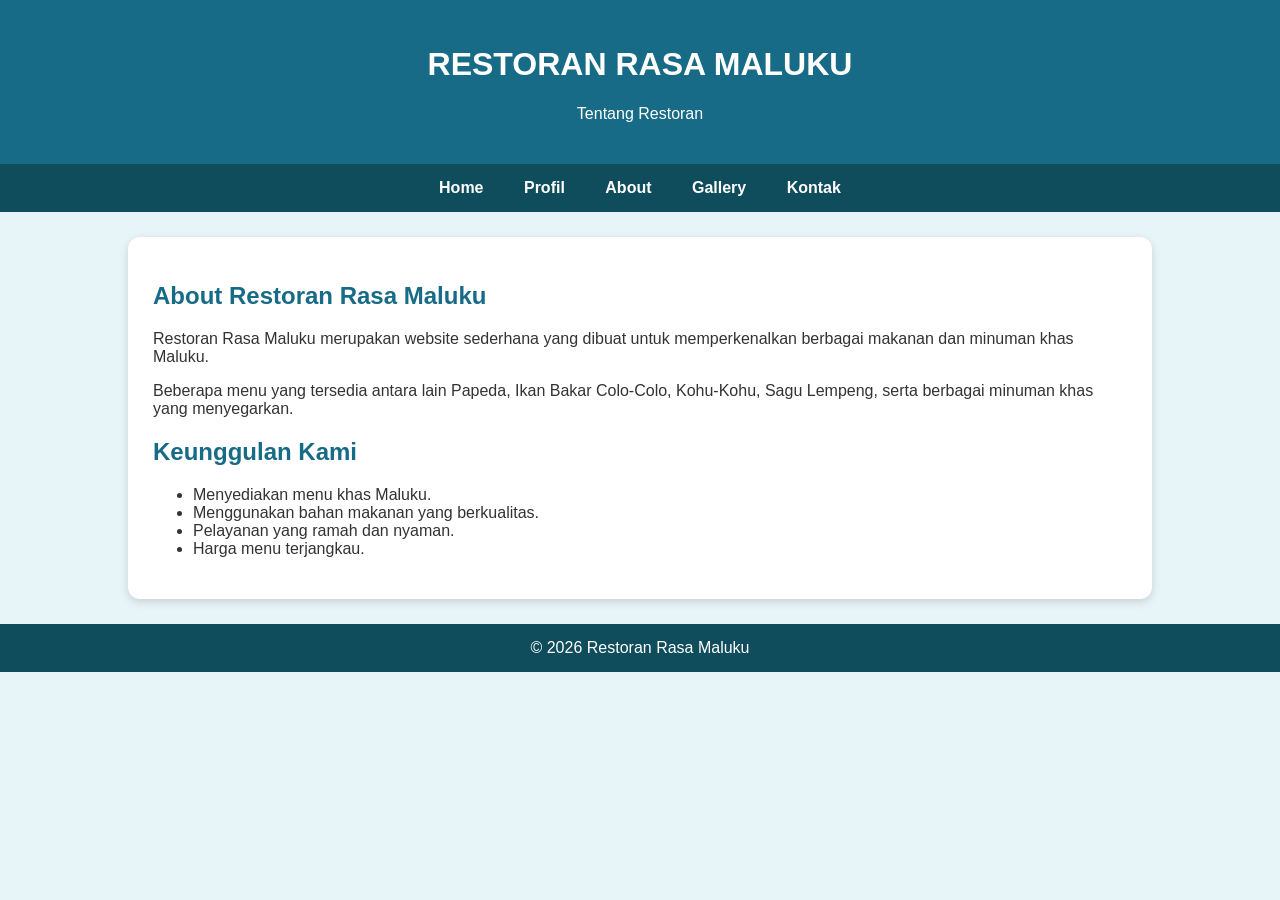
==== about.html @ d81ba0cc "Add files via upload" ====
<!DOCTYPE html>
<html lang="id">
<head>
    <meta charset="UTF-8">
    <title>About - Restoran Rasa Maluku</title>

    <style>
        body {
            margin: 0;
            font-family: Arial, sans-serif;
            background-color: #e8f5f8;
            color: #333;
        }

        header {
            background-color: #176b87;
            color: white;
            text-align: center;
            padding: 25px;
        }

        nav {
            background-color: #0f4c5c;
            text-align: center;
            padding: 15px;
        }

        nav a {
            color: white;
            text-decoration: none;
            margin: 0 18px;
            font-weight: bold;
        }

        .container {
            width: 80%;
            margin: 25px auto;
        }

        .box {
            background-color: white;
            padding: 25px;
            border-radius: 12px;
            box-shadow: 0 3px 8px rgba(0,0,0,0.15);
        }

        h2 {
            color: #176b87;
        }

        footer {
            background-color: #0f4c5c;
            color: white;
            text-align: center;
            padding: 15px;
            margin-top: 25px;
        }
    </style>
</head>

<body>

<header>
    <h1>RESTORAN RASA MALUKU</h1>
    <p>Tentang Restoran</p>
</header>

<nav>
    <a href="index.html">Home</a>
    <a href="profil.html">Profil</a>
    <a href="about.html">About</a>
    <a href="gallery.html">Gallery</a>
    <a href="kontak.html">Kontak</a>
</nav>

<div class="container">

    <div class="box">

        <h2>About Restoran Rasa Maluku</h2>

        <p>
            Restoran Rasa Maluku merupakan website sederhana
            yang dibuat untuk memperkenalkan berbagai makanan
            dan minuman khas Maluku.
        </p>

        <p>
            Beberapa menu yang tersedia antara lain Papeda,
            Ikan Bakar Colo-Colo, Kohu-Kohu, Sagu Lempeng,
            serta berbagai minuman khas yang menyegarkan.
        </p>

        <h2>Keunggulan Kami</h2>

        <ul>
            <li>Menyediakan menu khas Maluku.</li>
            <li>Menggunakan bahan makanan yang berkualitas.</li>
            <li>Pelayanan yang ramah dan nyaman.</li>
            <li>Harga menu terjangkau.</li>
        </ul>

    </div>

</div>

<footer>
    &copy; 2026 Restoran Rasa Maluku
</footer>

</body>
</html>
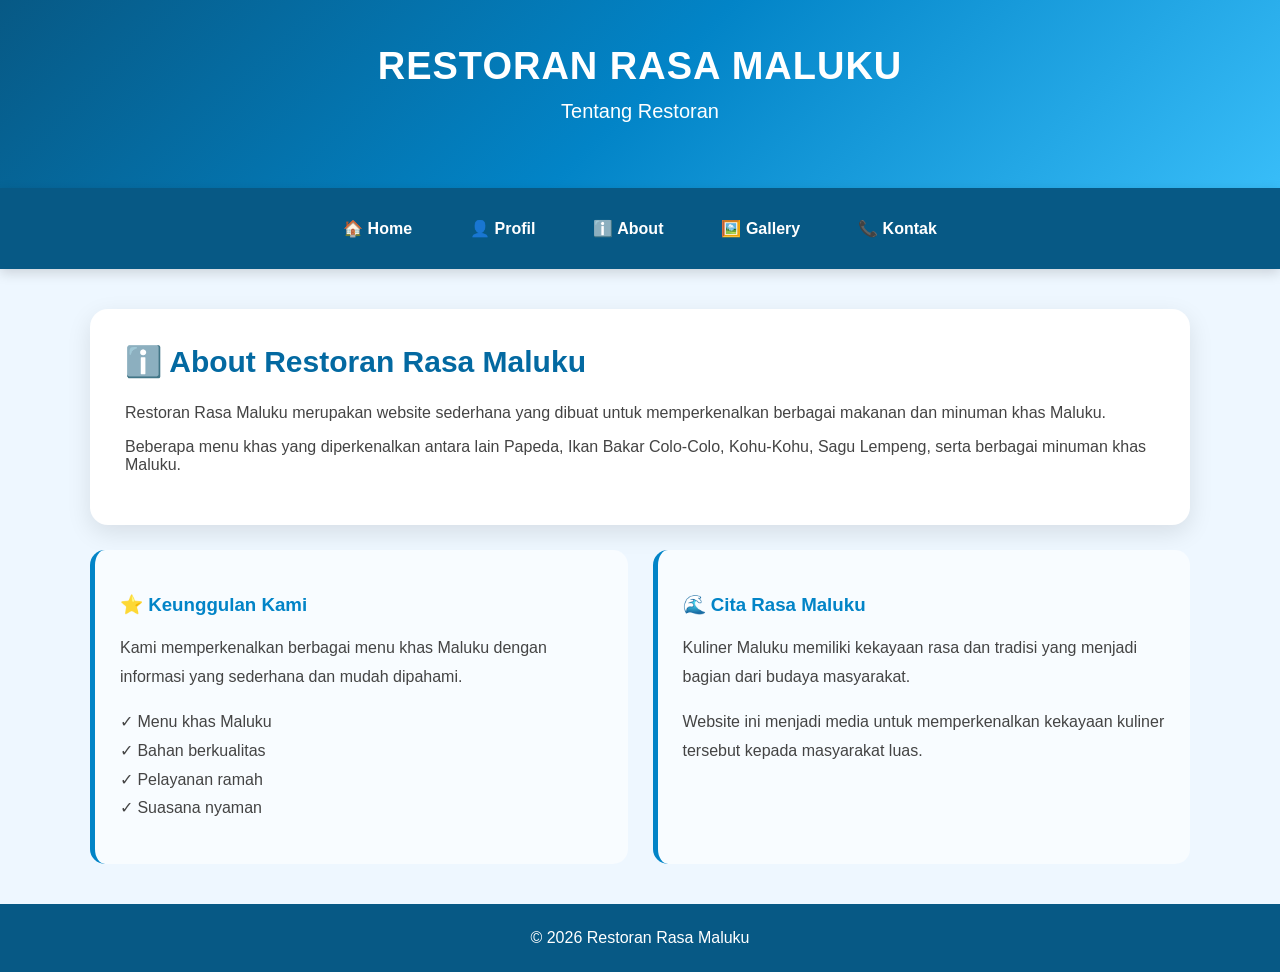
==== commit 30fae671: "Add files via upload" ====
--- a/about.html
+++ b/about.html
@@ -1,61 +1,13 @@
 <!DOCTYPE html>
 <html lang="id">
+
 <head>
     <meta charset="UTF-8">
+    <meta name="viewport" content="width=device-width, initial-scale=1.0">
+
     <title>About - Restoran Rasa Maluku</title>
 
-    <style>
-        body {
-            margin: 0;
-            font-family: Arial, sans-serif;
-            background-color: #e8f5f8;
-            color: #333;
-        }
-
-        header {
-            background-color: #176b87;
-            color: white;
-            text-align: center;
-            padding: 25px;
-        }
-
-        nav {
-            background-color: #0f4c5c;
-            text-align: center;
-            padding: 15px;
-        }
-
-        nav a {
-            color: white;
-            text-decoration: none;
-            margin: 0 18px;
-            font-weight: bold;
-        }
-
-        .container {
-            width: 80%;
-            margin: 25px auto;
-        }
-
-        .box {
-            background-color: white;
-            padding: 25px;
-            border-radius: 12px;
-            box-shadow: 0 3px 8px rgba(0,0,0,0.15);
-        }
-
-        h2 {
-            color: #176b87;
-        }
-
-        footer {
-            background-color: #0f4c5c;
-            color: white;
-            text-align: center;
-            padding: 15px;
-            margin-top: 25px;
-        }
-    </style>
+    <link rel="stylesheet" href="style.css">
 </head>
 
 <body>
@@ -66,18 +18,18 @@
 </header>
 
 <nav>
-    <a href="index.html">Home</a>
-    <a href="profil.html">Profil</a>
-    <a href="about.html">About</a>
-    <a href="gallery.html">Gallery</a>
-    <a href="kontak.html">Kontak</a>
+    <a href="index.html">🏠 Home</a>
+    <a href="profil.html">👤 Profil</a>
+    <a href="about.html">ℹ️ About</a>
+    <a href="gallery.html">🖼️ Gallery</a>
+    <a href="kontak.html">📞 Kontak</a>
 </nav>
 
 <div class="container">
 
     <div class="box">
 
-        <h2>About Restoran Rasa Maluku</h2>
+        <h2>ℹ️ About Restoran Rasa Maluku</h2>
 
         <p>
             Restoran Rasa Maluku merupakan website sederhana
@@ -86,19 +38,51 @@
         </p>
 
         <p>
-            Beberapa menu yang tersedia antara lain Papeda,
-            Ikan Bakar Colo-Colo, Kohu-Kohu, Sagu Lempeng,
-            serta berbagai minuman khas yang menyegarkan.
+            Beberapa menu khas yang diperkenalkan antara lain
+            Papeda, Ikan Bakar Colo-Colo, Kohu-Kohu,
+            Sagu Lempeng, serta berbagai minuman khas Maluku.
         </p>
 
-        <h2>Keunggulan Kami</h2>
+    </div>
 
-        <ul>
-            <li>Menyediakan menu khas Maluku.</li>
-            <li>Menggunakan bahan makanan yang berkualitas.</li>
-            <li>Pelayanan yang ramah dan nyaman.</li>
-            <li>Harga menu terjangkau.</li>
-        </ul>
+    <div class="about-grid">
+
+        <div class="about-card">
+
+            <h3>⭐ Keunggulan Kami</h3>
+
+            <p>
+                Kami memperkenalkan berbagai menu khas Maluku
+                dengan informasi yang sederhana dan mudah dipahami.
+            </p>
+
+            <p>
+                ✓ Menu khas Maluku
+                <br>
+                ✓ Bahan berkualitas
+                <br>
+                ✓ Pelayanan ramah
+                <br>
+                ✓ Suasana nyaman
+            </p>
+
+        </div>
+
+        <div class="about-card">
+
+            <h3>🌊 Cita Rasa Maluku</h3>
+
+            <p>
+                Kuliner Maluku memiliki kekayaan rasa dan
+                tradisi yang menjadi bagian dari budaya masyarakat.
+            </p>
+
+            <p>
+                Website ini menjadi media untuk memperkenalkan
+                kekayaan kuliner tersebut kepada masyarakat luas.
+            </p>
+
+        </div>
 
     </div>
 
--- a/style.css
+++ b/style.css
@@ -0,0 +1,251 @@
+* {
+    box-sizing: border-box;
+}
+
+body {
+    margin: 0;
+    font-family: Arial, sans-serif;
+    background: #eef7ff;
+    color: #444;
+}
+
+/* HEADER */
+header {
+    background: linear-gradient(135deg, #075985, #0284c7, #38bdf8);
+    color: white;
+    text-align: center;
+    padding: 45px 20px;
+}
+
+header h1 {
+    margin: 0;
+    font-size: 38px;
+    letter-spacing: 1px;
+}
+
+header p {
+    margin-top: 12px;
+    font-size: 20px;
+}
+
+/* NAVIGASI */
+nav {
+    background: #075985;
+    display: flex;
+    justify-content: center;
+    align-items: center;
+    flex-wrap: wrap;
+    padding: 12px;
+    box-shadow: 0 4px 12px rgba(0,0,0,0.15);
+}
+
+nav a {
+    color: white;
+    text-decoration: none;
+    font-weight: bold;
+    padding: 15px 25px;
+    margin: 4px;
+    border-radius: 10px;
+    transition: 0.3s;
+}
+
+nav a:hover {
+    background: #0284c7;
+    transform: translateY(-2px);
+}
+
+/* KONTEN */
+.container {
+    width: 90%;
+    max-width: 1100px;
+    margin: 40px auto;
+}
+
+/* CARD */
+.box {
+    background: white;
+    padding: 35px;
+    border-radius: 18px;
+    box-shadow: 0 8px 25px rgba(0,0,0,0.10);
+    margin-bottom: 25px;
+}
+
+h2 {
+    color: #0369a1;
+    font-size: 30px;
+    margin-top: 0;
+}
+
+h3 {
+    color: #0284c7;
+}
+
+/* TOMBOL */
+.btn {
+    display: inline-block;
+    background: #0284c7;
+    color: white;
+    text-decoration: none;
+    padding: 12px 22px;
+    border-radius: 10px;
+    font-weight: bold;
+    margin-top: 10px;
+}
+
+.btn:hover {
+    background: #0369a1;
+}
+
+/* FOTO */
+.foto-profil {
+    width: 100%;
+    height: 400px;
+    overflow: hidden;
+    border-radius: 15px;
+    margin-bottom: 25px;
+}
+
+.foto-profil img {
+    width: 100%;
+    height: 100%;
+    object-fit: cover;
+    display: block;
+}
+
+/* HOME */
+.hero {
+    text-align: center;
+    padding: 60px 30px;
+    background: linear-gradient(
+        rgba(3, 105, 161, 0.75),
+        rgba(14, 165, 233, 0.75)
+    ),
+    url("latar-laut.jpg");
+
+    background-size: cover;
+    background-position: center;
+    color: white;
+    border-radius: 20px;
+}
+
+.hero h2 {
+    color: white;
+    font-size: 40px;
+}
+
+.hero p {
+    font-size: 20px;
+    line-height: 1.7;
+}
+
+/* GRID */
+.grid {
+    display: grid;
+    grid-template-columns: repeat(3, 1fr);
+    gap: 20px;
+}
+
+.card {
+    background: white;
+    padding: 25px;
+    border-radius: 15px;
+    text-align: center;
+    box-shadow: 0 6px 20px rgba(0,0,0,0.08);
+}
+
+.card h3 {
+    margin-top: 10px;
+}
+
+/* ABOUT */
+.about-grid {
+    display: grid;
+    grid-template-columns: 1fr 1fr;
+    gap: 25px;
+}
+
+.about-card {
+    background: #f8fcff;
+    padding: 25px;
+    border-radius: 15px;
+    border-left: 5px solid #0284c7;
+}
+
+.about-card p {
+    line-height: 1.8;
+}
+
+/* GALLERY */
+.gallery-image {
+    width: 100%;
+    max-width: 700px;
+    border-radius: 15px;
+    display: block;
+    margin: 20px auto;
+}
+
+video {
+    width: 100%;
+    max-width: 700px;
+    border-radius: 15px;
+    display: block;
+    margin: 20px auto;
+}
+
+/* KONTAK */
+.contact-grid {
+    display: grid;
+    grid-template-columns: 1fr 1fr;
+    gap: 25px;
+}
+
+.contact-item {
+    background: #f8fcff;
+    padding: 20px;
+    border-radius: 12px;
+    margin-bottom: 15px;
+}
+
+.contact-item strong {
+    color: #0369a1;
+}
+
+.contact-item a {
+    color: #0284c7;
+}
+
+/* FOOTER */
+footer {
+    background: #075985;
+    color: white;
+    text-align: center;
+    padding: 25px;
+    margin-top: 40px;
+}
+
+/* HP */
+@media (max-width: 768px) {
+
+    header h1 {
+        font-size: 28px;
+    }
+
+    nav a {
+        padding: 10px 14px;
+        font-size: 14px;
+    }
+
+    .grid,
+    .about-grid,
+    .contact-grid {
+        grid-template-columns: 1fr;
+    }
+
+    .hero h2 {
+        font-size: 30px;
+    }
+
+    .foto-profil {
+        height: 300px;
+    }
+}
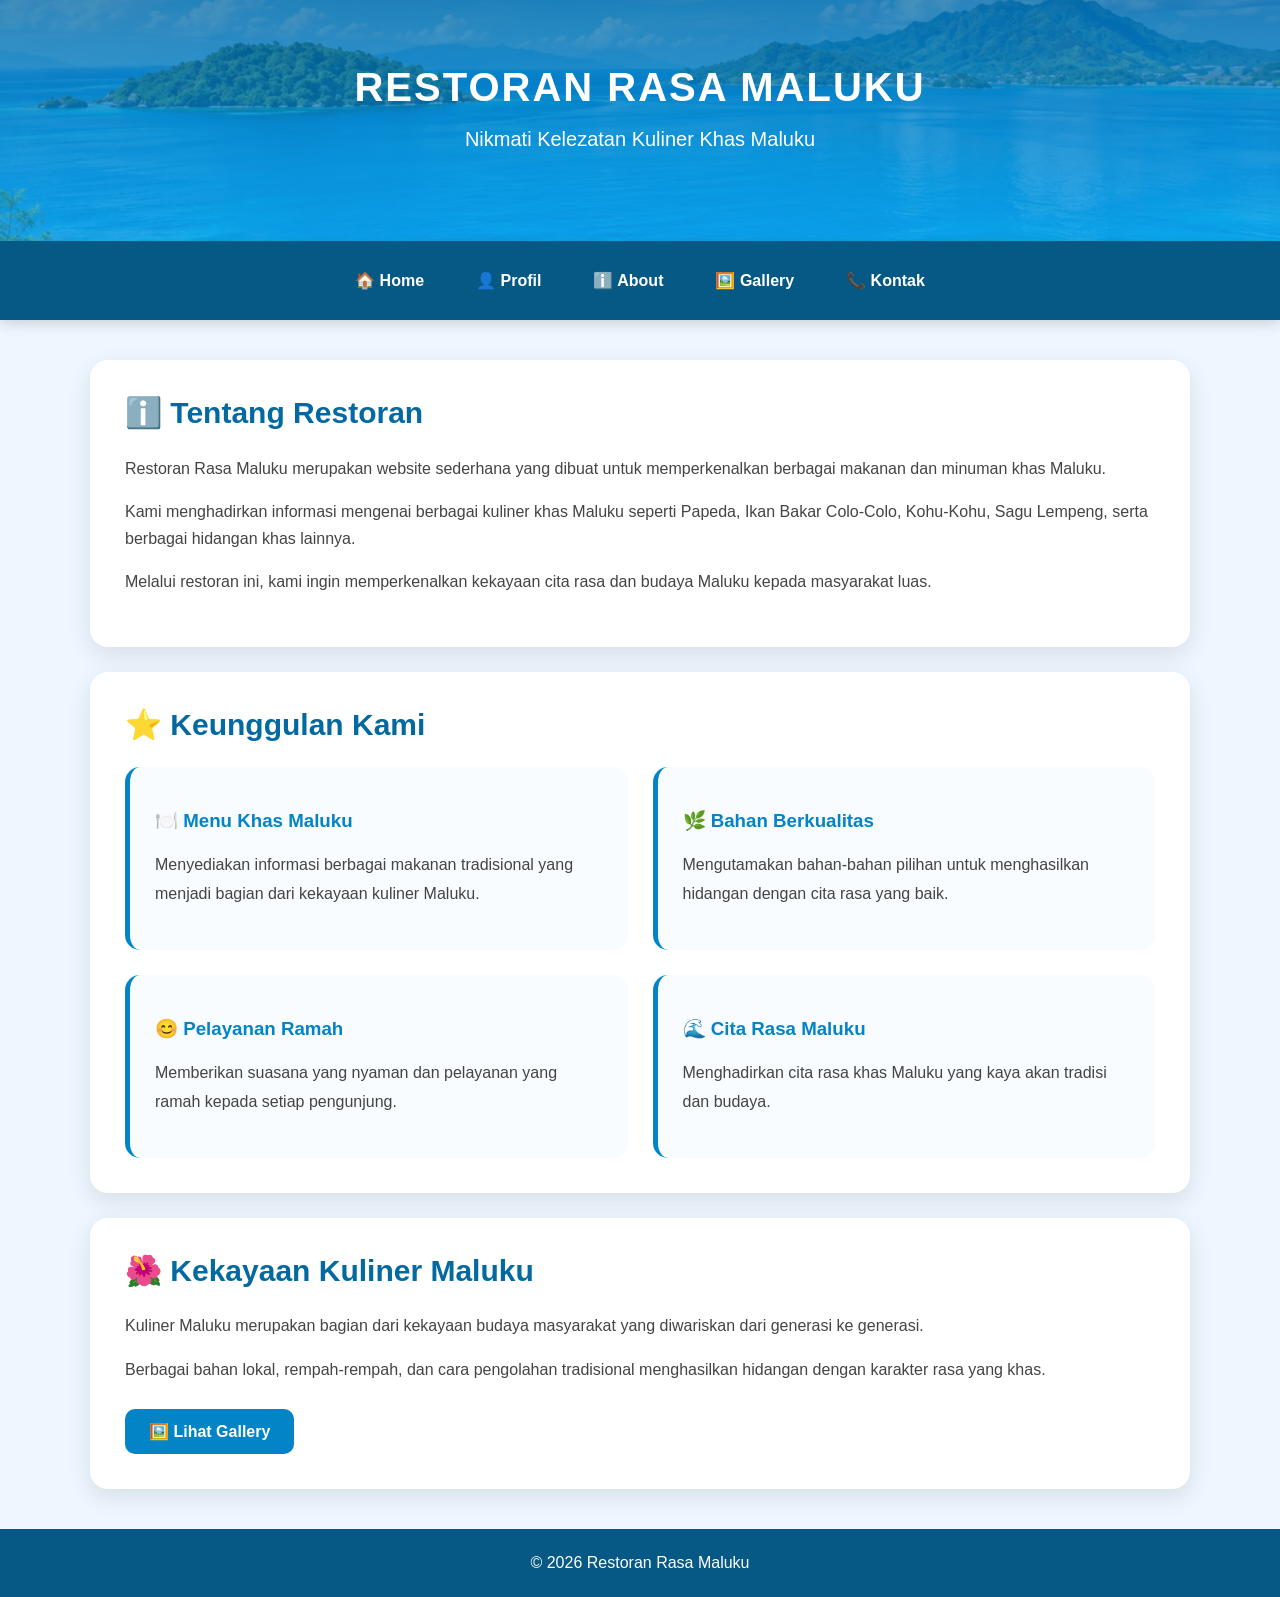
==== commit 40107416: "Add files via upload" ====
--- a/about.html
+++ b/about.html
@@ -4,9 +4,7 @@
 <head>
     <meta charset="UTF-8">
     <meta name="viewport" content="width=device-width, initial-scale=1.0">
-
     <title>About - Restoran Rasa Maluku</title>
-
     <link rel="stylesheet" href="style.css">
 </head>
 
@@ -14,7 +12,7 @@
 
 <header>
     <h1>RESTORAN RASA MALUKU</h1>
-    <p>Tentang Restoran</p>
+    <p>Nikmati Kelezatan Kuliner Khas Maluku</p>
 </header>
 
 <nav>
@@ -25,11 +23,13 @@
     <a href="kontak.html">📞 Kontak</a>
 </nav>
 
+
 <div class="container">
 
+    <!-- TENTANG RESTORAN -->
     <div class="box">
 
-        <h2>ℹ️ About Restoran Rasa Maluku</h2>
+        <h2>ℹ️ Tentang Restoran</h2>
 
         <p>
             Restoran Rasa Maluku merupakan website sederhana
@@ -38,55 +38,108 @@
         </p>
 
         <p>
-            Beberapa menu khas yang diperkenalkan antara lain
-            Papeda, Ikan Bakar Colo-Colo, Kohu-Kohu,
-            Sagu Lempeng, serta berbagai minuman khas Maluku.
+            Kami menghadirkan informasi mengenai berbagai
+            kuliner khas Maluku seperti Papeda, Ikan Bakar
+            Colo-Colo, Kohu-Kohu, Sagu Lempeng, serta
+            berbagai hidangan khas lainnya.
+        </p>
+
+        <p>
+            Melalui restoran ini, kami ingin memperkenalkan
+            kekayaan cita rasa dan budaya Maluku kepada
+            masyarakat luas.
         </p>
 
     </div>
 
-    <div class="about-grid">
 
-        <div class="about-card">
+    <!-- KEUNGGULAN -->
+    <div class="box">
 
-            <h3>⭐ Keunggulan Kami</h3>
+        <h2>⭐ Keunggulan Kami</h2>
 
-            <p>
-                Kami memperkenalkan berbagai menu khas Maluku
-                dengan informasi yang sederhana dan mudah dipahami.
-            </p>
+        <div class="about-grid">
 
-            <p>
-                ✓ Menu khas Maluku
-                <br>
-                ✓ Bahan berkualitas
-                <br>
-                ✓ Pelayanan ramah
-                <br>
-                ✓ Suasana nyaman
-            </p>
+            <div class="about-card">
 
-        </div>
+                <h3>🍽️ Menu Khas Maluku</h3>
 
-        <div class="about-card">
+                <p>
+                    Menyediakan informasi berbagai makanan
+                    tradisional yang menjadi bagian dari
+                    kekayaan kuliner Maluku.
+                </p>
 
-            <h3>🌊 Cita Rasa Maluku</h3>
+            </div>
 
-            <p>
-                Kuliner Maluku memiliki kekayaan rasa dan
-                tradisi yang menjadi bagian dari budaya masyarakat.
-            </p>
 
-            <p>
-                Website ini menjadi media untuk memperkenalkan
-                kekayaan kuliner tersebut kepada masyarakat luas.
-            </p>
+            <div class="about-card">
+
+                <h3>🌿 Bahan Berkualitas</h3>
+
+                <p>
+                    Mengutamakan bahan-bahan pilihan untuk
+                    menghasilkan hidangan dengan cita rasa
+                    yang baik.
+                </p>
+
+            </div>
+
+
+            <div class="about-card">
+
+                <h3>😊 Pelayanan Ramah</h3>
+
+                <p>
+                    Memberikan suasana yang nyaman dan
+                    pelayanan yang ramah kepada setiap
+                    pengunjung.
+                </p>
+
+            </div>
+
+
+            <div class="about-card">
+
+                <h3>🌊 Cita Rasa Maluku</h3>
+
+                <p>
+                    Menghadirkan cita rasa khas Maluku
+                    yang kaya akan tradisi dan budaya.
+                </p>
+
+            </div>
 
         </div>
 
     </div>
 
+
+    <!-- BUDAYA -->
+    <div class="box">
+
+        <h2>🌺 Kekayaan Kuliner Maluku</h2>
+
+        <p>
+            Kuliner Maluku merupakan bagian dari kekayaan
+            budaya masyarakat yang diwariskan dari generasi
+            ke generasi.
+        </p>
+
+        <p>
+            Berbagai bahan lokal, rempah-rempah, dan cara
+            pengolahan tradisional menghasilkan hidangan
+            dengan karakter rasa yang khas.
+        </p>
+
+        <a href="gallery.html" class="btn">
+            🖼️ Lihat Gallery
+        </a>
+
+    </div>
+
 </div>
+
 
 <footer>
     &copy; 2026 Restoran Rasa Maluku
--- a/style.css
+++ b/style.css
@@ -9,24 +9,33 @@
     color: #444;
 }
 
-/* HEADER */
+/* HEADER DENGAN LATAR LAUT */
 header {
-    background: linear-gradient(135deg, #075985, #0284c7, #38bdf8);
-    color: white;
-    text-align: center;
-    padding: 45px 20px;
+    background:
+        linear-gradient(
+            rgba(3, 105, 161, 0.72),
+            rgba(14, 165, 233, 0.72)
+        ),
+        url("latar-laut.jpg");
+
+    background-size: cover;
+    background-position: center;
+    color: white;
+    text-align: center;
+    padding: 65px 20px;
 }
 
 header h1 {
     margin: 0;
-    font-size: 38px;
-    letter-spacing: 1px;
+    font-size: 40px;
+    letter-spacing: 2px;
 }
 
 header p {
     margin-top: 12px;
     font-size: 20px;
 }
+
 
 /* NAVIGASI */
 nav {
@@ -36,14 +45,14 @@
     align-items: center;
     flex-wrap: wrap;
     padding: 12px;
-    box-shadow: 0 4px 12px rgba(0,0,0,0.15);
+    box-shadow: 0 4px 12px rgba(0, 0, 0, 0.15);
 }
 
 nav a {
     color: white;
     text-decoration: none;
     font-weight: bold;
-    padding: 15px 25px;
+    padding: 14px 22px;
     margin: 4px;
     border-radius: 10px;
     transition: 0.3s;
@@ -54,19 +63,21 @@
     transform: translateY(-2px);
 }
 
-/* KONTEN */
+
+/* CONTAINER */
 .container {
     width: 90%;
     max-width: 1100px;
     margin: 40px auto;
 }
 
-/* CARD */
+
+/* KARTU PUTIH */
 .box {
     background: white;
     padding: 35px;
     border-radius: 18px;
-    box-shadow: 0 8px 25px rgba(0,0,0,0.10);
+    box-shadow: 0 8px 25px rgba(0, 0, 0, 0.10);
     margin-bottom: 25px;
 }
 
@@ -80,13 +91,48 @@
     color: #0284c7;
 }
 
+p {
+    line-height: 1.7;
+}
+
+
+/* HERO HOME */
+.hero {
+    text-align: center;
+    padding: 70px 30px;
+
+    background:
+        linear-gradient(
+            rgba(3, 105, 161, 0.75),
+            rgba(14, 165, 233, 0.75)
+        ),
+        url("latar-laut.jpg");
+
+    background-size: cover;
+    background-position: center;
+
+    color: white;
+    border-radius: 20px;
+    margin-bottom: 25px;
+}
+
+.hero h2 {
+    color: white;
+    font-size: 42px;
+}
+
+.hero p {
+    font-size: 20px;
+}
+
+
 /* TOMBOL */
 .btn {
     display: inline-block;
     background: #0284c7;
     color: white;
     text-decoration: none;
-    padding: 12px 22px;
+    padding: 13px 24px;
     border-radius: 10px;
     font-weight: bold;
     margin-top: 10px;
@@ -96,47 +142,6 @@
     background: #0369a1;
 }
 
-/* FOTO */
-.foto-profil {
-    width: 100%;
-    height: 400px;
-    overflow: hidden;
-    border-radius: 15px;
-    margin-bottom: 25px;
-}
-
-.foto-profil img {
-    width: 100%;
-    height: 100%;
-    object-fit: cover;
-    display: block;
-}
-
-/* HOME */
-.hero {
-    text-align: center;
-    padding: 60px 30px;
-    background: linear-gradient(
-        rgba(3, 105, 161, 0.75),
-        rgba(14, 165, 233, 0.75)
-    ),
-    url("latar-laut.jpg");
-
-    background-size: cover;
-    background-position: center;
-    color: white;
-    border-radius: 20px;
-}
-
-.hero h2 {
-    color: white;
-    font-size: 40px;
-}
-
-.hero p {
-    font-size: 20px;
-    line-height: 1.7;
-}
 
 /* GRID */
 .grid {
@@ -145,17 +150,39 @@
     gap: 20px;
 }
 
+
+/* CARD */
 .card {
-    background: white;
+    background: #f8fcff;
     padding: 25px;
     border-radius: 15px;
     text-align: center;
-    box-shadow: 0 6px 20px rgba(0,0,0,0.08);
-}
-
-.card h3 {
-    margin-top: 10px;
-}
+    box-shadow: 0 6px 20px rgba(0, 0, 0, 0.08);
+    border-top: 4px solid #0284c7;
+    transition: 0.3s;
+}
+
+.card:hover {
+    transform: translateY(-5px);
+}
+
+
+/* FOTO PROFIL */
+.foto-profil {
+    width: 100%;
+    height: 400px;
+    overflow: hidden;
+    border-radius: 15px;
+    margin-bottom: 25px;
+}
+
+.foto-profil img {
+    width: 100%;
+    height: 100%;
+    object-fit: cover;
+    display: block;
+}
+
 
 /* ABOUT */
 .about-grid {
@@ -175,6 +202,7 @@
     line-height: 1.8;
 }
 
+
 /* GALLERY */
 .gallery-image {
     width: 100%;
@@ -182,6 +210,7 @@
     border-radius: 15px;
     display: block;
     margin: 20px auto;
+    box-shadow: 0 8px 20px rgba(0,0,0,0.12);
 }
 
 video {
@@ -191,28 +220,61 @@
     display: block;
     margin: 20px auto;
 }
+
 
 /* KONTAK */
 .contact-grid {
     display: grid;
-    grid-template-columns: 1fr 1fr;
+    grid-template-columns: repeat(2, 1fr);
     gap: 25px;
 }
 
 .contact-item {
     background: #f8fcff;
-    padding: 20px;
-    border-radius: 12px;
-    margin-bottom: 15px;
-}
-
-.contact-item strong {
-    color: #0369a1;
+    padding: 25px;
+    border-radius: 15px;
+    text-align: center;
+    border-top: 4px solid #0284c7;
+    box-shadow: 0 6px 20px rgba(0,0,0,0.08);
+    transition: 0.3s;
+}
+
+.contact-item:hover {
+    transform: translateY(-5px);
+}
+
+.contact-icon {
+    font-size: 38px;
+}
+
+.contact-item h3 {
+    margin-bottom: 8px;
 }
 
 .contact-item a {
     color: #0284c7;
-}
+    text-decoration: none;
+    font-weight: bold;
+}
+
+
+/* GOOGLE MAPS */
+.map-container {
+    width: 100%;
+    overflow: hidden;
+    border-radius: 18px;
+    margin-top: 25px;
+    border: 4px solid #e0f2fe;
+    box-shadow: 0 8px 25px rgba(0,0,0,0.12);
+}
+
+.map-container iframe {
+    width: 100%;
+    height: 450px;
+    border: 0;
+    display: block;
+}
+
 
 /* FOOTER */
 footer {
@@ -223,11 +285,16 @@
     margin-top: 40px;
 }
 
-/* HP */
+
+/* HP / TABLET */
 @media (max-width: 768px) {
 
     header h1 {
         font-size: 28px;
+    }
+
+    header {
+        padding: 45px 15px;
     }
 
     nav a {
@@ -248,4 +315,8 @@
     .foto-profil {
         height: 300px;
     }
+
+    .map-container iframe {
+        height: 350px;
+    }
 }
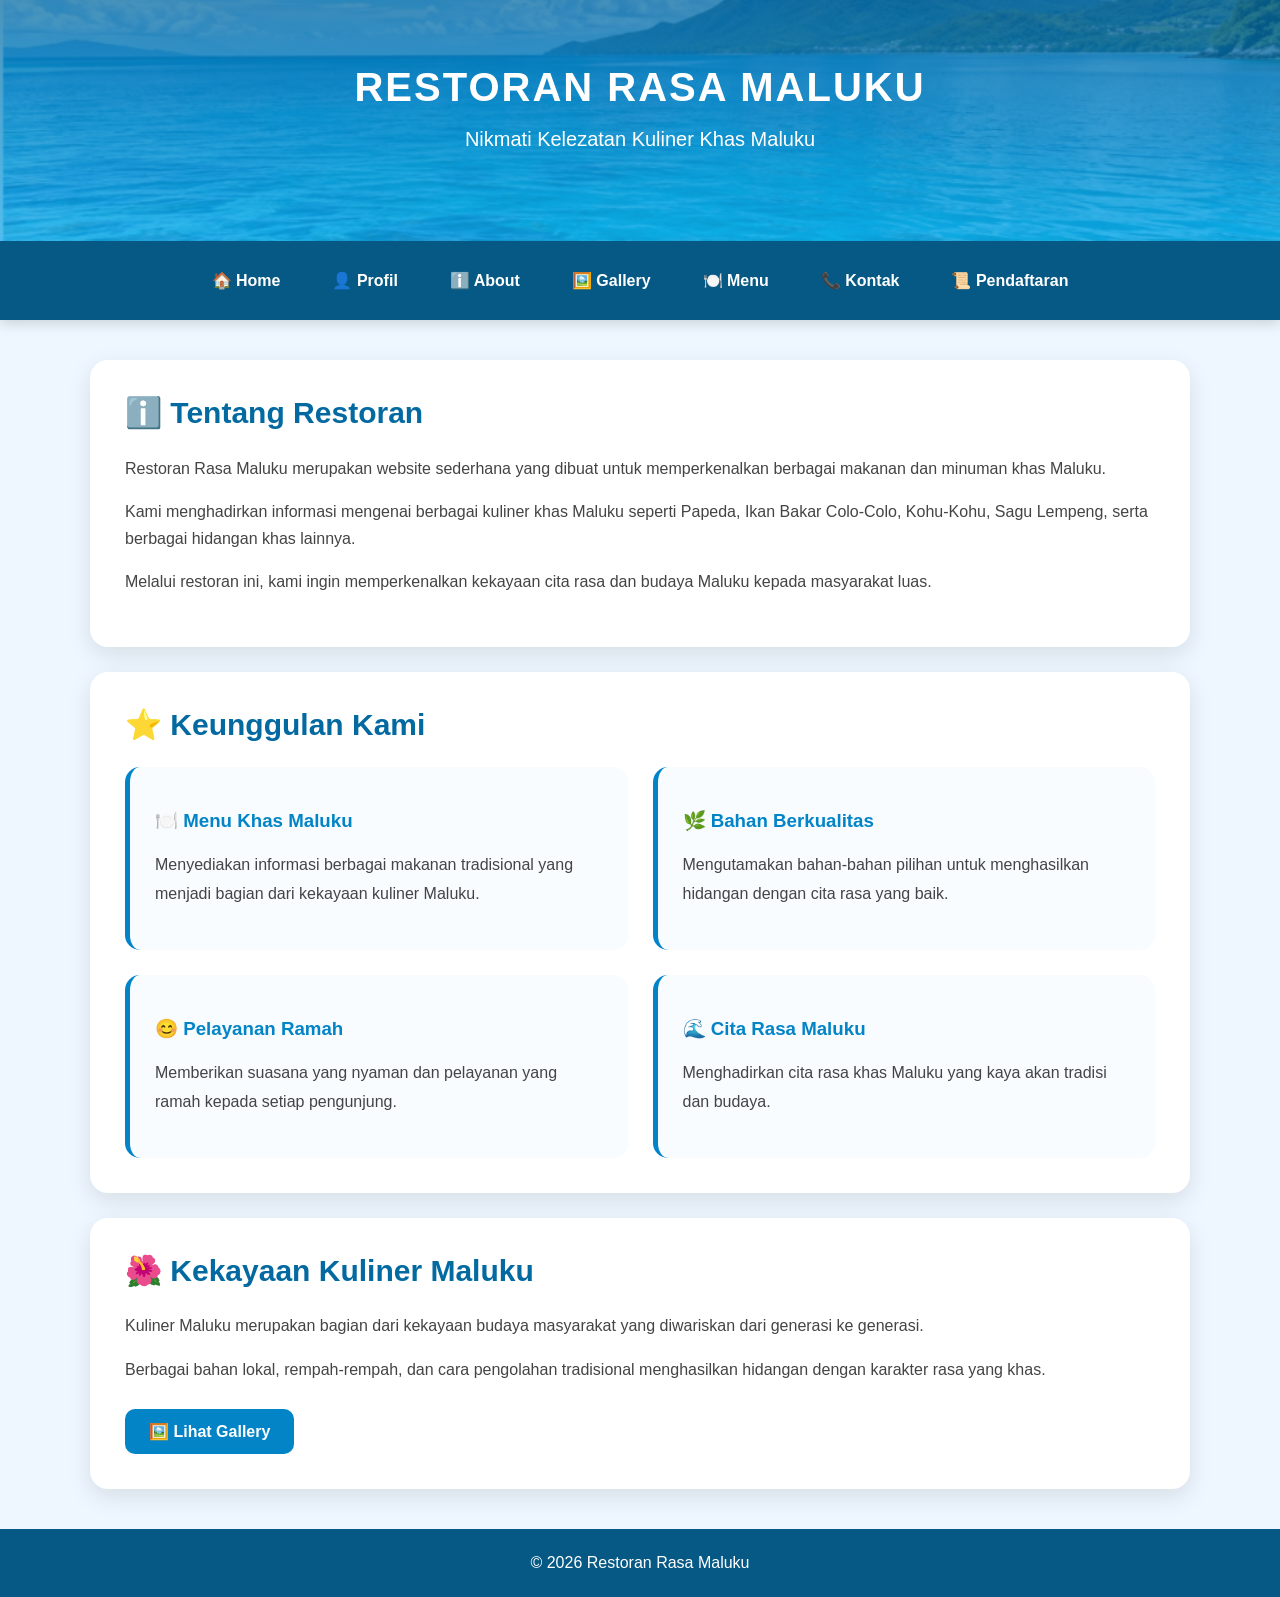
==== commit 9bce1034: "Update about.html" ====
--- a/about.html
+++ b/about.html
@@ -15,13 +15,17 @@
     <p>Nikmati Kelezatan Kuliner Khas Maluku</p>
 </header>
 
+
 <nav>
     <a href="index.html">🏠 Home</a>
     <a href="profil.html">👤 Profil</a>
     <a href="about.html">ℹ️ About</a>
     <a href="gallery.html">🖼️ Gallery</a>
+    <a href="menu.html">🍽️ Menu</a>
     <a href="kontak.html">📞 Kontak</a>
+    <a href="pendaftaran.html">📜 Pendaftaran</a>
 </nav>
+
 
 
 <div class="container">
@@ -146,4 +150,4 @@
 </footer>
 
 </body>
-</html>+</html>
